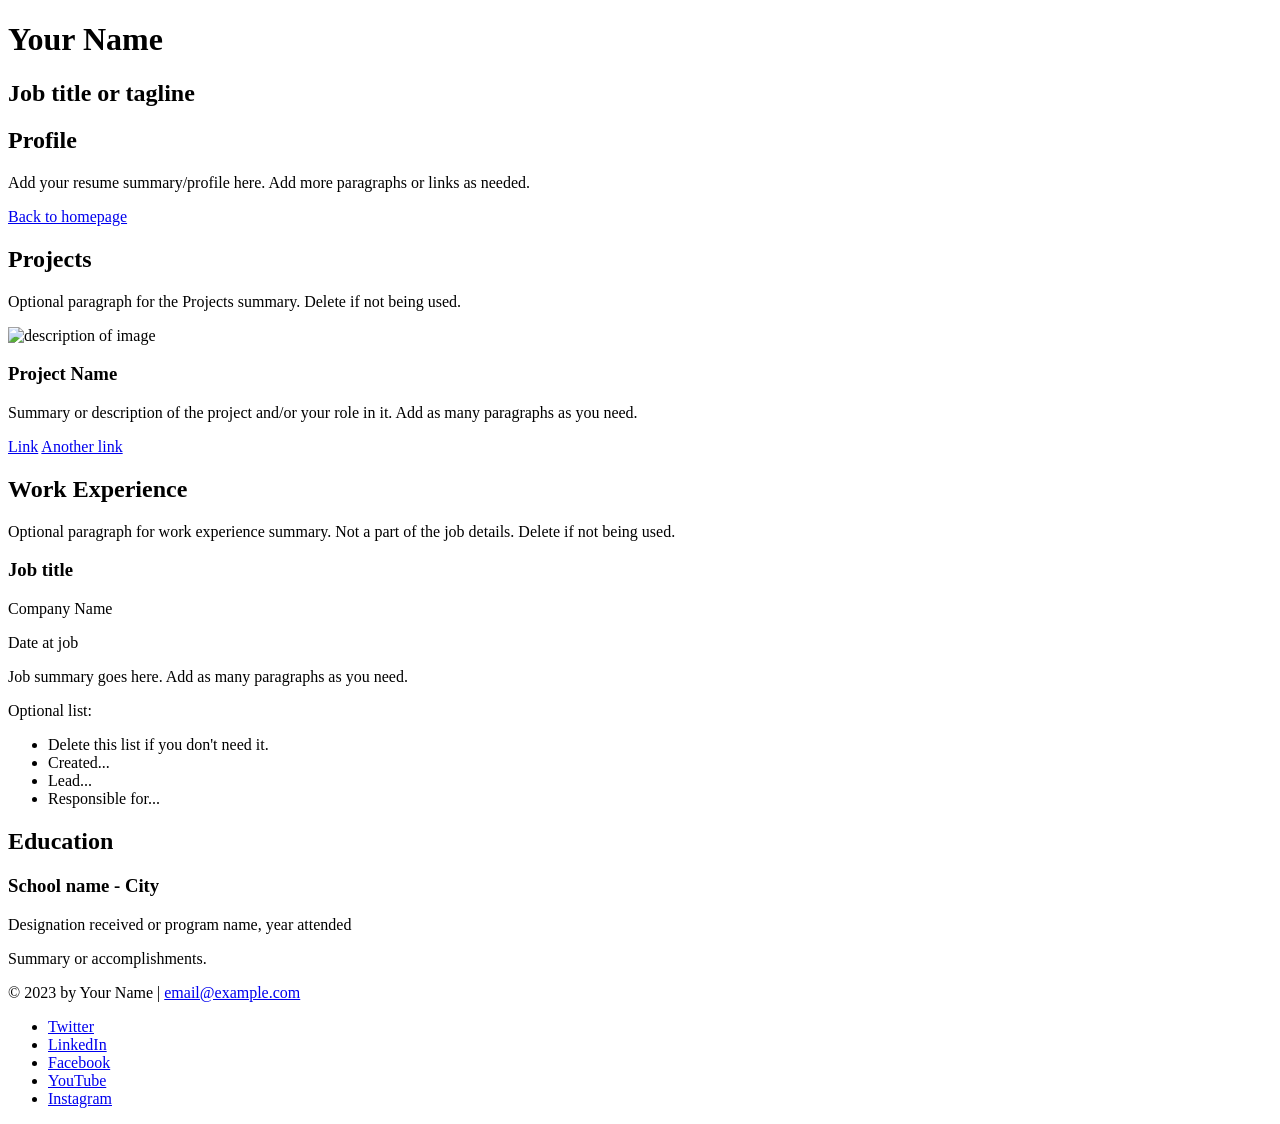
==== resume.html @ 5502cbbc "initial commit" ====
<!DOCTYPE html>
<html lang="en">
  <head>
    <meta charset="UTF-8">
    <meta name="viewport" content="width=device-width, initial-scale=1">
    <title>Add a relevant page title</title>
  </head>
  <body>
    <!-- //  INTRO  // -->
    <header>
      <!-- Start content edits below this line. -->
      <h1>Your Name</h1>
      <h2>Job title or tagline</h2>

      <!-- End content edits here. -->
    </header>

    <main>
      <!-- //  PROFILE  // -->
      <section>
        <!-- Start content edits below this line. -->
        <h2>Profile</h2>
        <p>Add your resume summary/profile here. Add more paragraphs or links as needed.</p>
        <a href="index.html">Back to homepage</a>

        <!-- End content edits here. -->
      </section>

      <!-- //  PROJECTS  // -->
      <section>
        <!-- Start content edits below this line. -->
        <h2>Projects</h2>
        <p>Optional paragraph for the Projects summary. Delete if not being used.</p>

        <!-- To add more items, copy this whole <section></section> block-->
        <section>
          <img src="" srcset="" alt="description of image" width="" height="">
          <h3>Project Name</h3>
          <p>Summary or description of the project and/or your role in it. Add as many paragraphs as you need.</p>
          <!-- link to project -->
          <a href="#" target="_blank">Link</a>
          <!-- additional links, e.g. newsletter -->
          <a href="#" target="_blank">Another link</a>
        </section>
        
        <!-- End content edits here. -->
      </section>

      <!-- //  WORK EXPERIENCE  // -->
      <section>
        <!-- Start content edits below this line.  -->
        <h2>Work Experience</h2>
        <p>Optional paragraph for work experience summary. Not a part of the job details. Delete if not being used.</p>

        <!-- To add more items, copy this whole <section></section> block -->
        <section>
          <h3>Job title</h3>
          <p>Company Name</p>
          <p>Date at job</p>
          <p>Job summary goes here. Add as many paragraphs as you need.</p>
          <p>Optional list:</p>
          <ul>
            <li>Delete this list if you don't need it.</li>
            <li>Created...</li>
            <li>Lead...</li>
            <li>Responsible for...</li>
          </ul>
        </section>

        <!-- End content edits here. -->
      </section>

      <!-- //  EDUCATION & CERTIFICATIONS  // -->
      <section>
        <!-- Start content edits below this line.  -->
        <h2>Education</h2>

        <!-- To add more items, copy this whole <section></section> block -->
        <section>
          <h3>School name - City</h3>
          <p>Designation received or program name, year attended</p>
          <p>Summary or accomplishments.</p>
        </section>

        <!-- End content edits here. -->
      </section>
    </main>

    <!-- //  FOOTER INFO, SOCIAL MEDIA  // -->
    <footer>
      <!-- Start content edits below this line. -->
      <p>© 2023 by Your Name | <a href="mailto:email@example.com">email@example.com</a></p>

      <!-- Add or remove any networks. -->
      <ul>
        <li>
          <a href="#" target="_blank">Twitter</a>
        </li>
        <li>
          <a href="#" target="_blank">LinkedIn</a>
        </li>
        <li>
          <a href="#" target="_blank">Facebook</a>
        </li>
        <li>
          <a href="#" target="_blank">YouTube</a>
        </li>
        <li>
          <a href="#" target="_blank">Instagram</a>
        </li>
      </ul>
      
      <!-- End content edits here. -->
    </footer>
  </body>
</html>
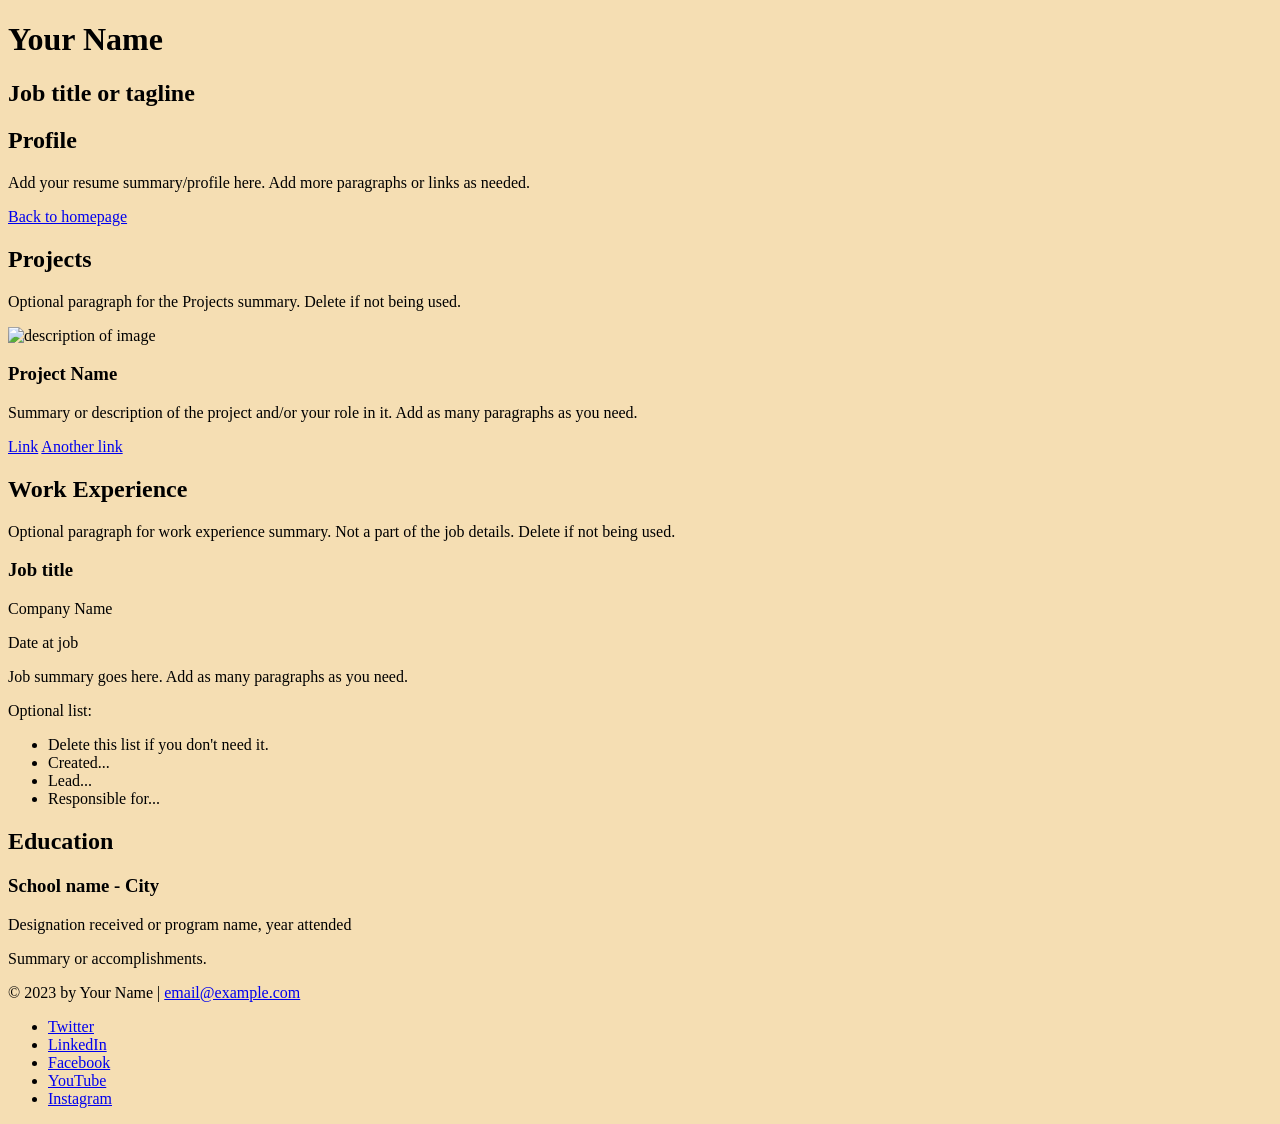
==== commit e8104d3e: "Validated styles.css, connected it to index.html" ====
--- a/resume.html
+++ b/resume.html
@@ -3,7 +3,9 @@
   <head>
     <meta charset="UTF-8">
     <meta name="viewport" content="width=device-width, initial-scale=1">
-    <title>Add a relevant page title</title>
+    <meta name="author" content="Emmanuelle Allen">
+    <title>Resume | Emmanuelle Allen | Learner</title>
+    <link rel="stylesheet" href="./css/styles.css">
   </head>
   <body>
     <!-- //  INTRO  // -->
--- a/css/styles.css
+++ b/css/styles.css
@@ -0,0 +1,3 @@
+body {
+    background-color:wheat;
+}
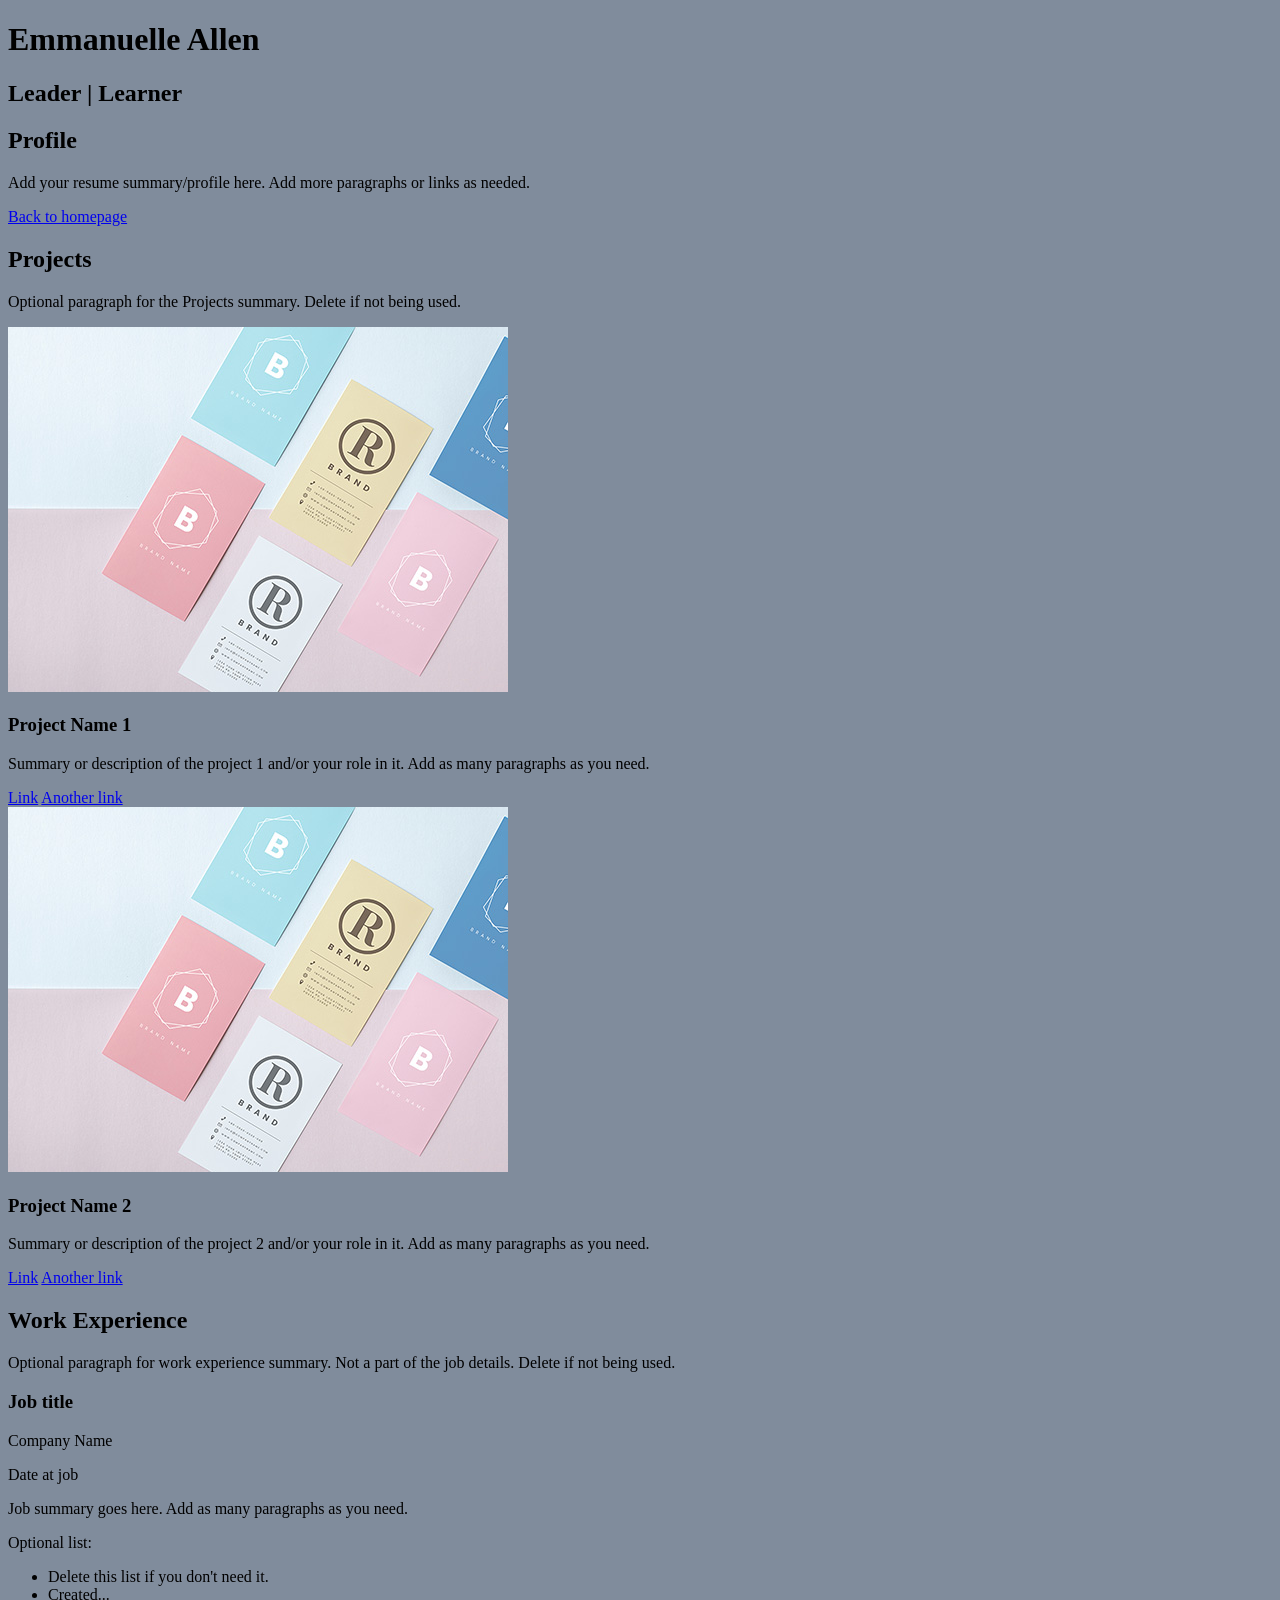
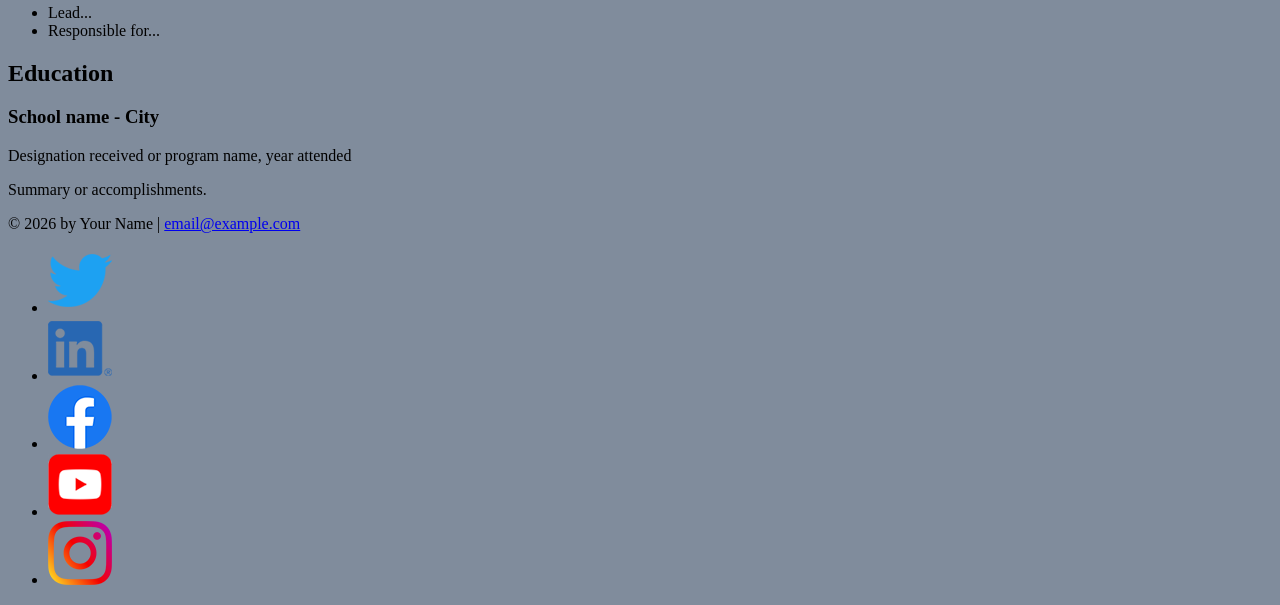
==== commit bbc26ffd: "Adds icons, updates content I realize that I have to fully fill in the content of this page if I wan" ====
--- a/resume.html
+++ b/resume.html
@@ -4,15 +4,15 @@
     <meta charset="UTF-8">
     <meta name="viewport" content="width=device-width, initial-scale=1">
     <meta name="author" content="Emmanuelle Allen">
-    <title>Resume | Emmanuelle Allen | Learner</title>
+    <title>Resume | Emmanuelle Allen | Leader Learner</title>
     <link rel="stylesheet" href="./css/styles.css">
   </head>
-  <body>
+  <body class="home">
     <!-- //  INTRO  // -->
     <header>
       <!-- Start content edits below this line. -->
-      <h1>Your Name</h1>
-      <h2>Job title or tagline</h2>
+      <h1>Emmanuelle Allen</h1>
+      <h2>Leader | Learner<!--Job title or tagline--></h2>
 
       <!-- End content edits here. -->
     </header>
@@ -36,9 +36,19 @@
 
         <!-- To add more items, copy this whole <section></section> block-->
         <section>
-          <img src="" srcset="" alt="description of image" width="" height="">
-          <h3>Project Name</h3>
-          <p>Summary or description of the project and/or your role in it. Add as many paragraphs as you need.</p>
+          <img src="images/project-biz-cards-500px.jpg" srcset="images/project-biz-cards-1000px.jpg 2x" alt="sample project image with business cards" width="" height="">
+          <h3>Project Name 1</h3>
+          <p>Summary or description of the project 1 and/or your role in it. Add as many paragraphs as you need.</p>
+          <!-- link to project -->
+          <a href="#" target="_blank">Link</a>
+          <!-- additional links, e.g. newsletter -->
+          <a href="#" target="_blank">Another link</a>
+        </section>
+
+        <section>
+          <img src="images/project-biz-cards-500px.jpg" srcset="images/project-biz-cards-1000px.jpg 2x" alt="sample project image with business cards" width="" height="">
+          <h3>Project Name 2</h3>
+          <p>Summary or description of the project 2 and/or your role in it. Add as many paragraphs as you need.</p>
           <!-- link to project -->
           <a href="#" target="_blank">Link</a>
           <!-- additional links, e.g. newsletter -->
@@ -91,24 +101,24 @@
     <!-- //  FOOTER INFO, SOCIAL MEDIA  // -->
     <footer>
       <!-- Start content edits below this line. -->
-      <p>© 2023 by Your Name | <a href="mailto:email@example.com">email@example.com</a></p>
+      <p>© 2026 by Your Name | <a href="mailto:email@example.com">email@example.com</a></p>
 
       <!-- Add or remove any networks. -->
       <ul>
         <li>
-          <a href="#" target="_blank">Twitter</a>
+          <a href="https://x.com" target="_blank"><img src="images/icon-logo-twitter.png" alt="Twitter Logo icon"></a>
         </li>
         <li>
-          <a href="#" target="_blank">LinkedIn</a>
+          <a href="https://www.linkedin.com/" target="_blank"><img src="images/icon-logo-linkedin.png" alt="LinkedIn Logo icon"></a>
         </li>
         <li>
-          <a href="#" target="_blank">Facebook</a>
+          <a href="https://www.facebook.com/" target="_blank"><img src="images/icon-logo-facebook.png" alt="Facebook Logo icon"></a>
         </li>
         <li>
-          <a href="#" target="_blank">YouTube</a>
+          <a href="https://www.youtube.com/" target="_blank"><img src="images/icon-logo-youtube.png" alt="YouTube Logo icon"></a>
         </li>
         <li>
-          <a href="#" target="_blank">Instagram</a>
+          <a href="https://www.instagram.com/" target="_blank"><img src="images/icon-logo-instagram.png" alt="Instagram Logo icon"></a>
         </li>
       </ul>
       
--- a/css/styles.css
+++ b/css/styles.css
@@ -1,3 +1,38 @@
+/* 
+Color Pallete
+
+LIGHT_GRAY = #C3C3C1
+VDARK BLUE = #232C33
+GRAY = #9FA2A6
+#LIGHT_BLUE = #808C9C
+#SALMON = #FFC0A2 
+*/
+/* GLOBAL STYLES
+_____________________________________ */
 body {
-    background-color:wheat;
-}+    background: #808C9C;
+}
+
+/* HOME
+_____________________________________ */
+
+
+/* RESUME
+_____________________________________ */
+
+/* Profile
+_____________________________________ */
+
+/* Projects
+_____________________________________ */
+
+/* Work Experience
+_____________________________________ */
+
+/* Education & Certifications 
+_____________________________________ */
+
+
+/* FOOTER
+_____________________________________ */
+
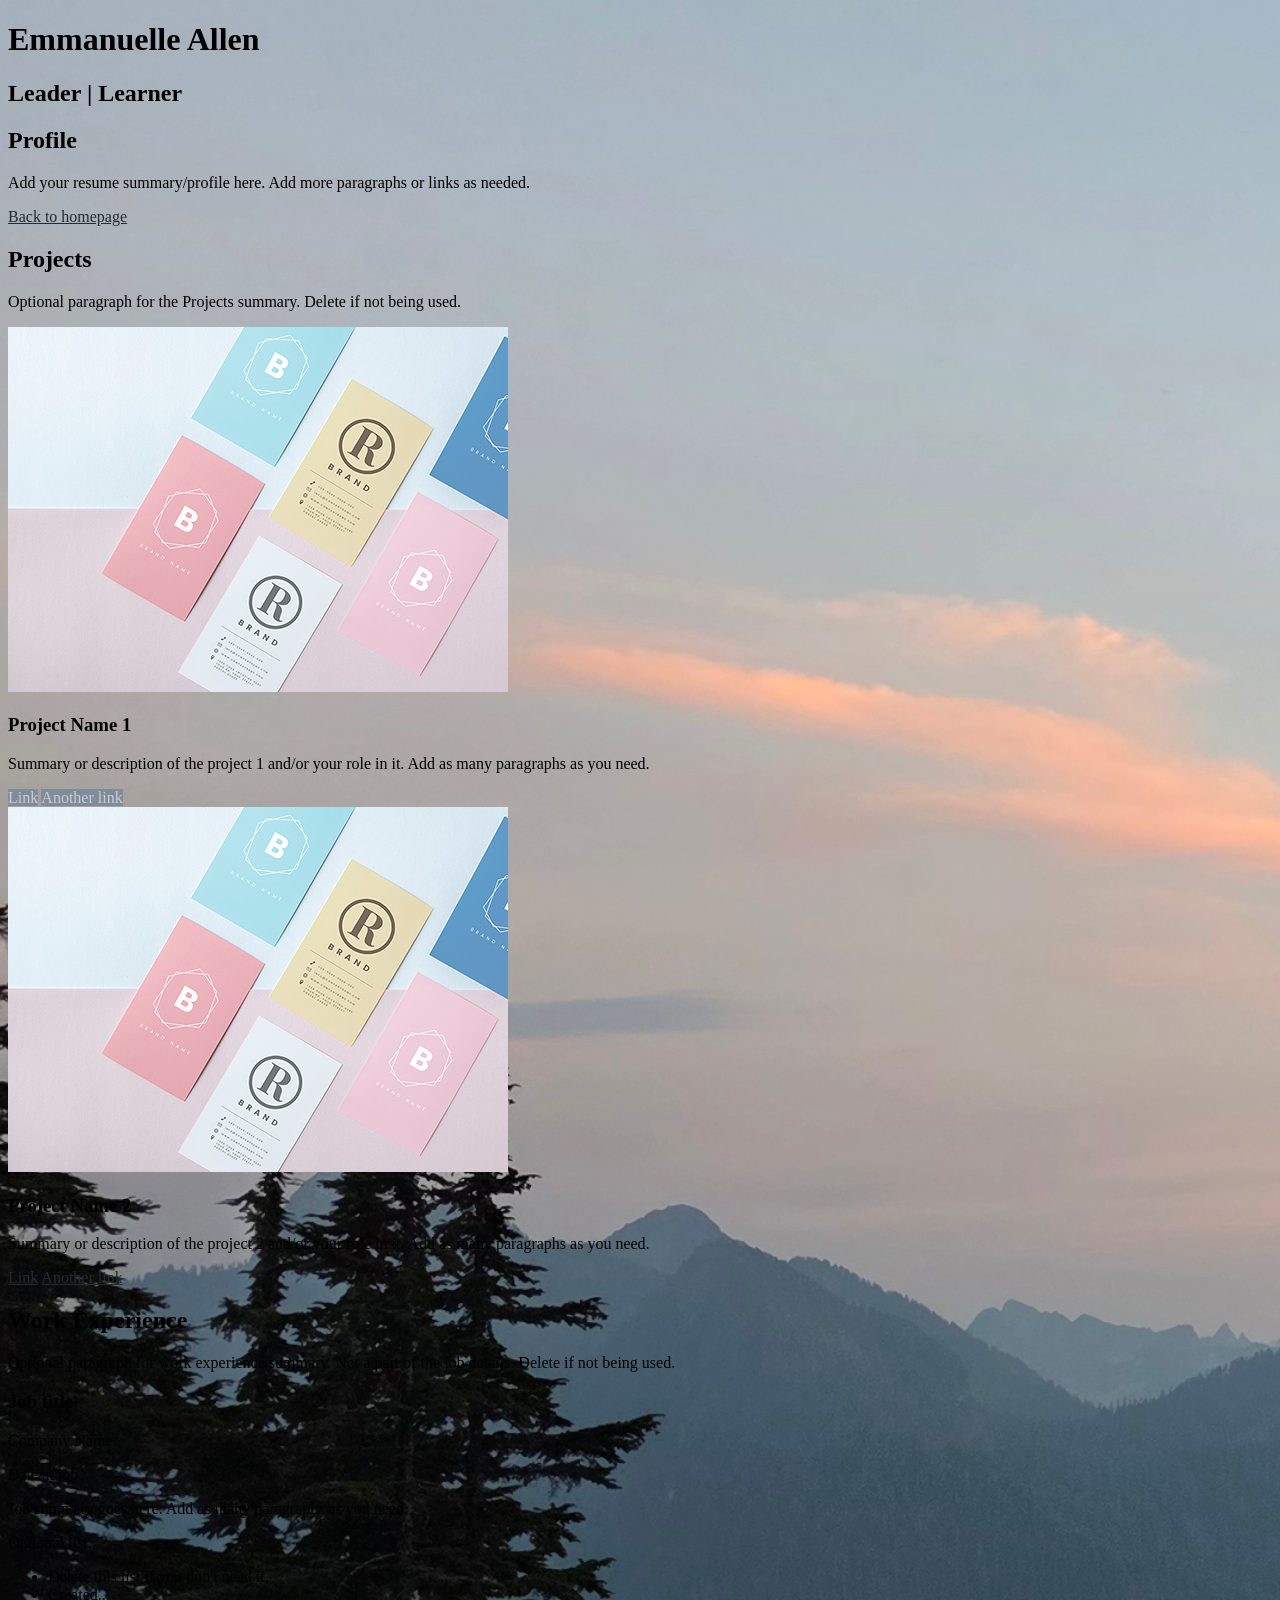
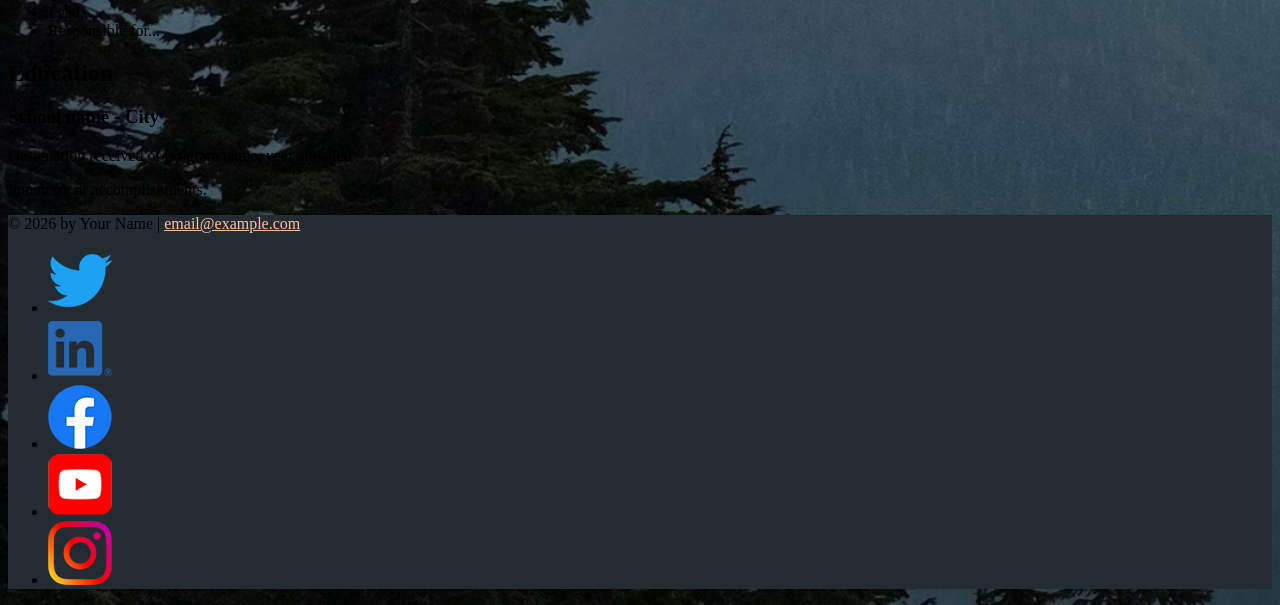
==== commit 75e88869: "Finished chapter 2" ====
--- a/resume.html
+++ b/resume.html
@@ -40,9 +40,9 @@
           <h3>Project Name 1</h3>
           <p>Summary or description of the project 1 and/or your role in it. Add as many paragraphs as you need.</p>
           <!-- link to project -->
-          <a href="#" target="_blank">Link</a>
+          <a class="btn" href="#" target="_blank">Link</a>
           <!-- additional links, e.g. newsletter -->
-          <a href="#" target="_blank">Another link</a>
+          <a class="btn" href="#" target="_blank">Another link</a>
         </section>
 
         <section>
--- a/css/styles.css
+++ b/css/styles.css
@@ -13,9 +13,36 @@
     background: #808C9C;
 }
 
+/*  links */
+a {
+    color:#232C33;
+}
+a:hover {
+    color: #FFC0A2;
+    text-decoration: None;
+}
+
+footer a {
+    color:#FFC0A2;
+}
+footer a:hover {
+    color: #808C9C;
+}
+.btn { /*buttons for special links*/
+    background: #808C9C;
+    color: #CCC;
+    text-decoration: none;
+}
+
 /* HOME
 _____________________________________ */
-
+.home {
+    background: url(../images/bg-mountain-sunset-horz.jpg) no-repeat;
+    background-size: cover;
+}
+.home .content-wrapper{
+    background: rgb(255, 255, 255 / 0.9);
+}
 
 /* RESUME
 _____________________________________ */
@@ -35,4 +62,6 @@
 
 /* FOOTER
 _____________________________________ */
-
+footer {
+    background: #232C33;
+}
